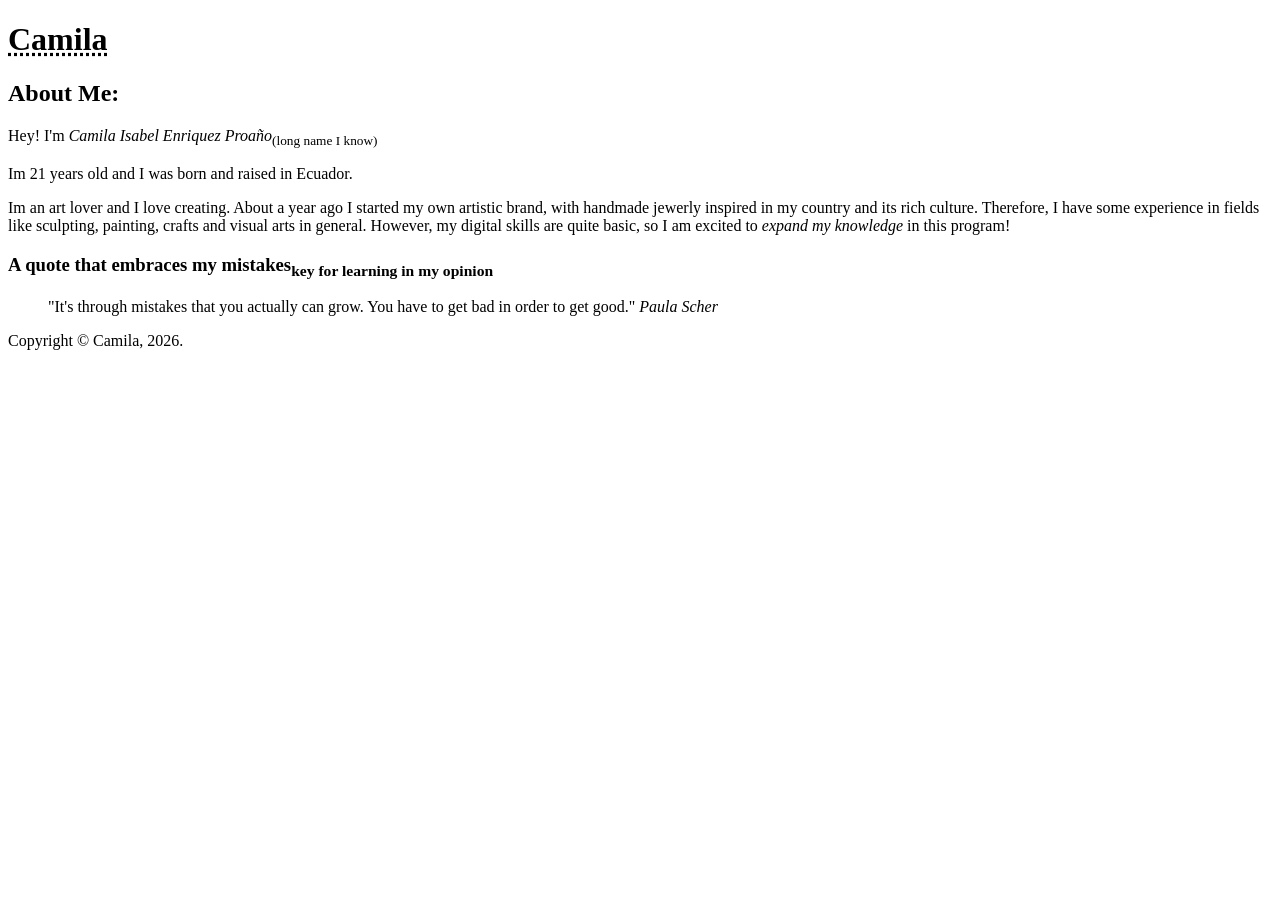
==== index.html @ c2f659ab "jiji" ====
<!DOCTYPE html>
<html lang="en">
<head>
    <meta charset="UTF-8">
    <meta name="viewport" content="width=device-width, initial-scale=1.0">
    <title>HTML assignment 1</title>
</head>
<body>
    <!--I added the abreviation tag here bc i didnt know where else-->
    <header><h1><abbr title="Camila Isabel Enriquez Proaño">Camila</abbr></h1></header>
    <article>
        <!--Here I will start intoducing myself-->
        <h2>About Me:</h2>
        <p>Hey! I'm <em>Camila Isabel Enriquez Proaño</em><sub>(long name I know)</sub></p>
        <!--well actually I start here-->
        <p>Im 21 years old and I was born and raised in Ecuador.</p>
        <!--basically why im here-->
        <p>Im an art lover and I love creating. About a year ago I started my own artistic brand, with handmade jewerly inspired in my country and its rich culture. Therefore, I have some experience in fields like sculpting, painting, crafts and visual arts in general. However, my digital skills are quite basic, so I am excited to <em>expand my knowledge</em> in this program! </p>
        <h3>A quote that embraces my mistakes<sub>key for learning in my opinion</sub></h3>
        <blockquote>"It's through mistakes that you actually can grow. You have to get bad in order to get good." <cite>Paula Scher</cite></blockquote>
    </article>
    <!--here i forgot the copyright thing but achieve it!-->
    <footer>
        <p>Copyright &copy; Camila, 2026.</p>
    </footer>
</body>
</html>
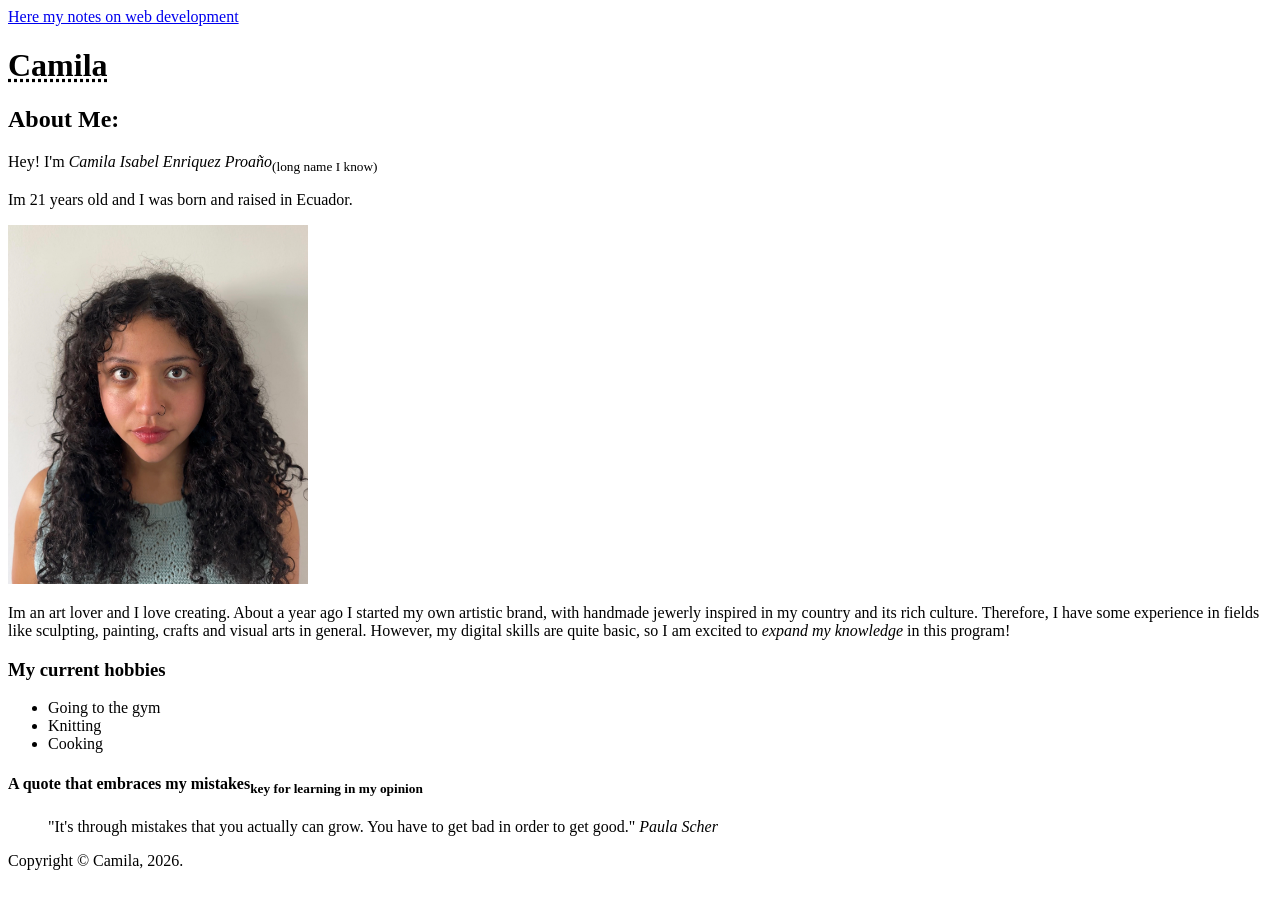
==== commit bf571e57: "Assigment 2 adds" ====
--- a/index.html
+++ b/index.html
@@ -4,22 +4,31 @@
     <meta charset="UTF-8">
     <meta name="viewport" content="width=device-width, initial-scale=1.0">
     <title>HTML assignment 1</title>
+    <a href="notes.html">Here my notes on web development</a>
 </head>
 <body>
-    <!--I added the abreviation tag here bc i didnt know where else-->
+    <!--I added the abreviation tag here-->
     <header><h1><abbr title="Camila Isabel Enriquez Proaño">Camila</abbr></h1></header>
     <article>
-        <!--Here I will start intoducing myself-->
+        <!--Here I will start intoducing myself, I added "h2" tag for a subheading-->
         <h2>About Me:</h2>
         <p>Hey! I'm <em>Camila Isabel Enriquez Proaño</em><sub>(long name I know)</sub></p>
-        <!--well actually I start here-->
         <p>Im 21 years old and I was born and raised in Ecuador.</p>
-        <!--basically why im here-->
+        <!--I added an image tag to display a picture of me, I changed the width to 300-->
+        <img src="images/Camila.jpg" alt="A picture of me" width="300">
+        <!--I added a new "p" tag to separate the paragraphs-->
         <p>Im an art lover and I love creating. About a year ago I started my own artistic brand, with handmade jewerly inspired in my country and its rich culture. Therefore, I have some experience in fields like sculpting, painting, crafts and visual arts in general. However, my digital skills are quite basic, so I am excited to <em>expand my knowledge</em> in this program! </p>
-        <h3>A quote that embraces my mistakes<sub>key for learning in my opinion</sub></h3>
+        <!--I added a new "h3" tag to introduce the quote as a sub sub heading if that makes sense-->
+        <h3>My current hobbies</h3>
+        <ul>
+            <li>Going to the gym</li>
+            <li>Knitting</li>
+            <li>Cooking</li>
+        </ul>
+        <h4>A quote that embraces my mistakes<sub>key for learning in my opinion</sub></h4>
         <blockquote>"It's through mistakes that you actually can grow. You have to get bad in order to get good." <cite>Paula Scher</cite></blockquote>
     </article>
-    <!--here i forgot the copyright thing but achieve it!-->
+    <!--here i added copyright on footer, where it should be.-->
     <footer>
         <p>Copyright &copy; Camila, 2026.</p>
     </footer>
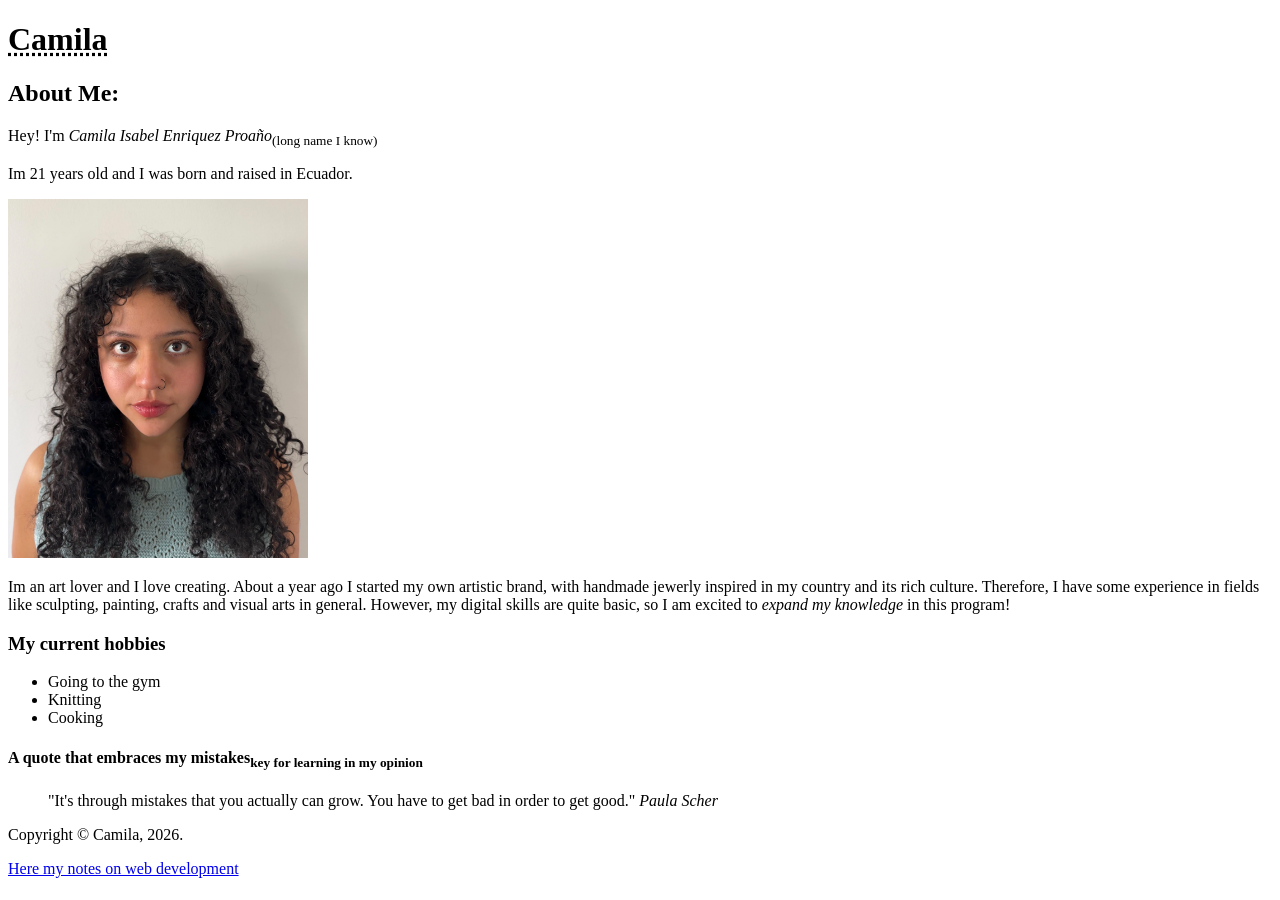
==== commit c7843794: "errores corregidos" ====
--- a/index.html
+++ b/index.html
@@ -4,7 +4,6 @@
     <meta charset="UTF-8">
     <meta name="viewport" content="width=device-width, initial-scale=1.0">
     <title>HTML assignment 1</title>
-    <a href="notes.html">Here my notes on web development</a>
 </head>
 <body>
     <!--I added the abreviation tag here-->
@@ -32,5 +31,6 @@
     <footer>
         <p>Copyright &copy; Camila, 2026.</p>
     </footer>
+      <a href="notes.html">Here my notes on web development</a>
 </body>
 </html>
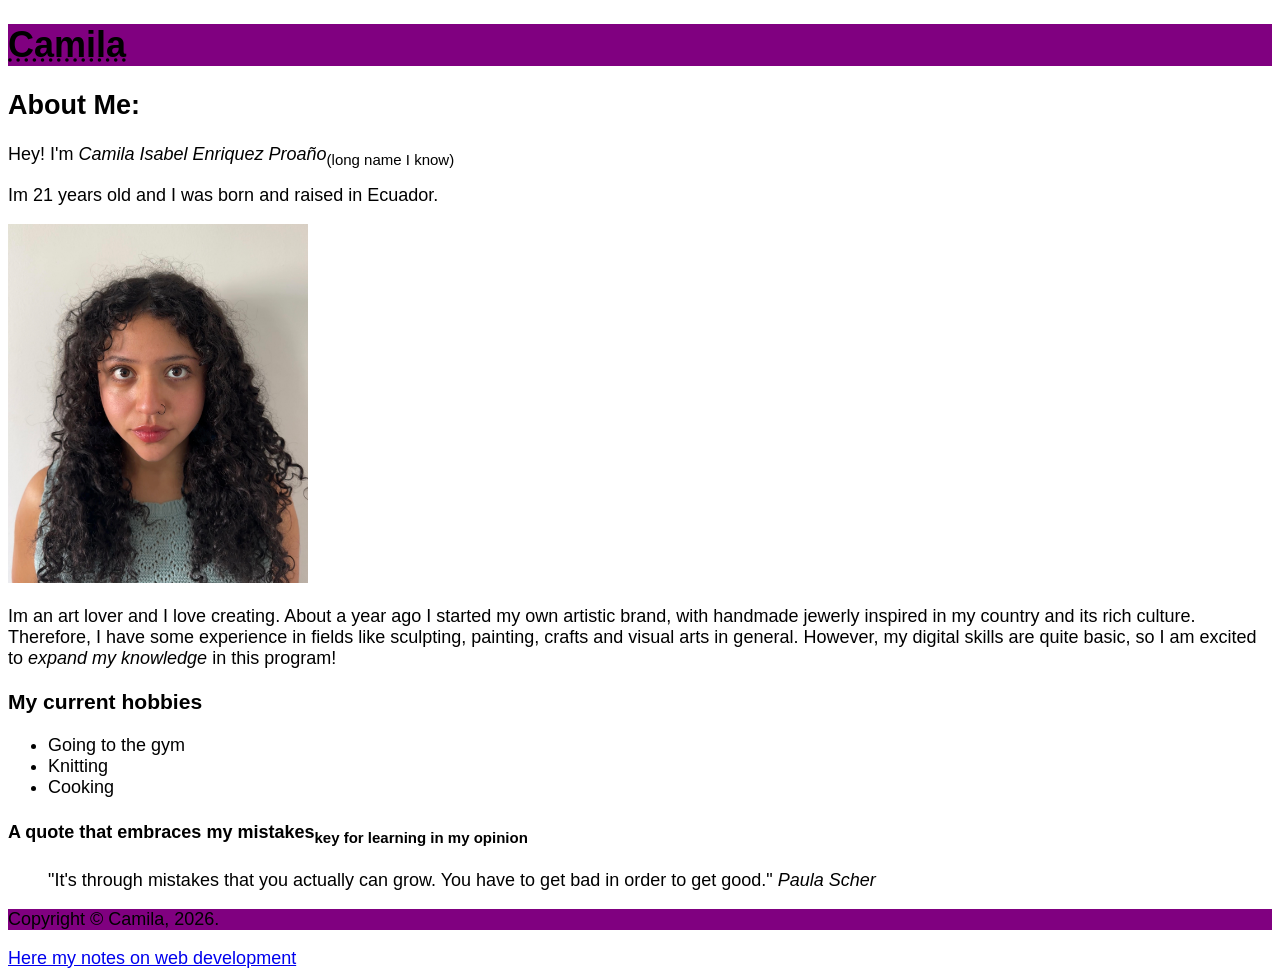
==== commit 9492d737: "purple added first part css" ====
--- a/index.html
+++ b/index.html
@@ -3,18 +3,20 @@
 <head>
     <meta charset="UTF-8">
     <meta name="viewport" content="width=device-width, initial-scale=1.0">
+    <link rel="stylesheet" href="styles/styles.css">
     <title>HTML assignment 1</title>
 </head>
 <body>
     <!--I added the abreviation tag here-->
-    <header><h1><abbr title="Camila Isabel Enriquez Proaño">Camila</abbr></h1></header>
+    <header>
+        <h1> <abbr title="Camila Isabel Enriquez Proaño">Camila</abbr></h1></header>
     <article>
         <!--Here I will start intoducing myself, I added "h2" tag for a subheading-->
         <h2>About Me:</h2>
         <p>Hey! I'm <em>Camila Isabel Enriquez Proaño</em><sub>(long name I know)</sub></p>
         <p>Im 21 years old and I was born and raised in Ecuador.</p>
         <!--I added an image tag to display a picture of me, I changed the width to 300-->
-        <img src="images/Camila.jpg" alt="A picture of me" width="300">
+        <img id= "my-image" src="images/Camila.jpg" alt="A picture of me" width="300">
         <!--I added a new "p" tag to separate the paragraphs-->
         <p>Im an art lover and I love creating. About a year ago I started my own artistic brand, with handmade jewerly inspired in my country and its rich culture. Therefore, I have some experience in fields like sculpting, painting, crafts and visual arts in general. However, my digital skills are quite basic, so I am excited to <em>expand my knowledge</em> in this program! </p>
         <!--I added a new "h3" tag to introduce the quote as a sub sub heading if that makes sense-->
--- a/styles/styles.css
+++ b/styles/styles.css
@@ -0,0 +1,13 @@
+body {
+    font-family: Arial, sans-serif;
+    font-size: 18px;
+}
+header, footer {
+    background-color: purple;  
+}
+.site-title {
+    color: dark rgb(11, 100, 23) 
+}
+#my-image {
+    box shadow: 0 2px 1px 1px black;
+}
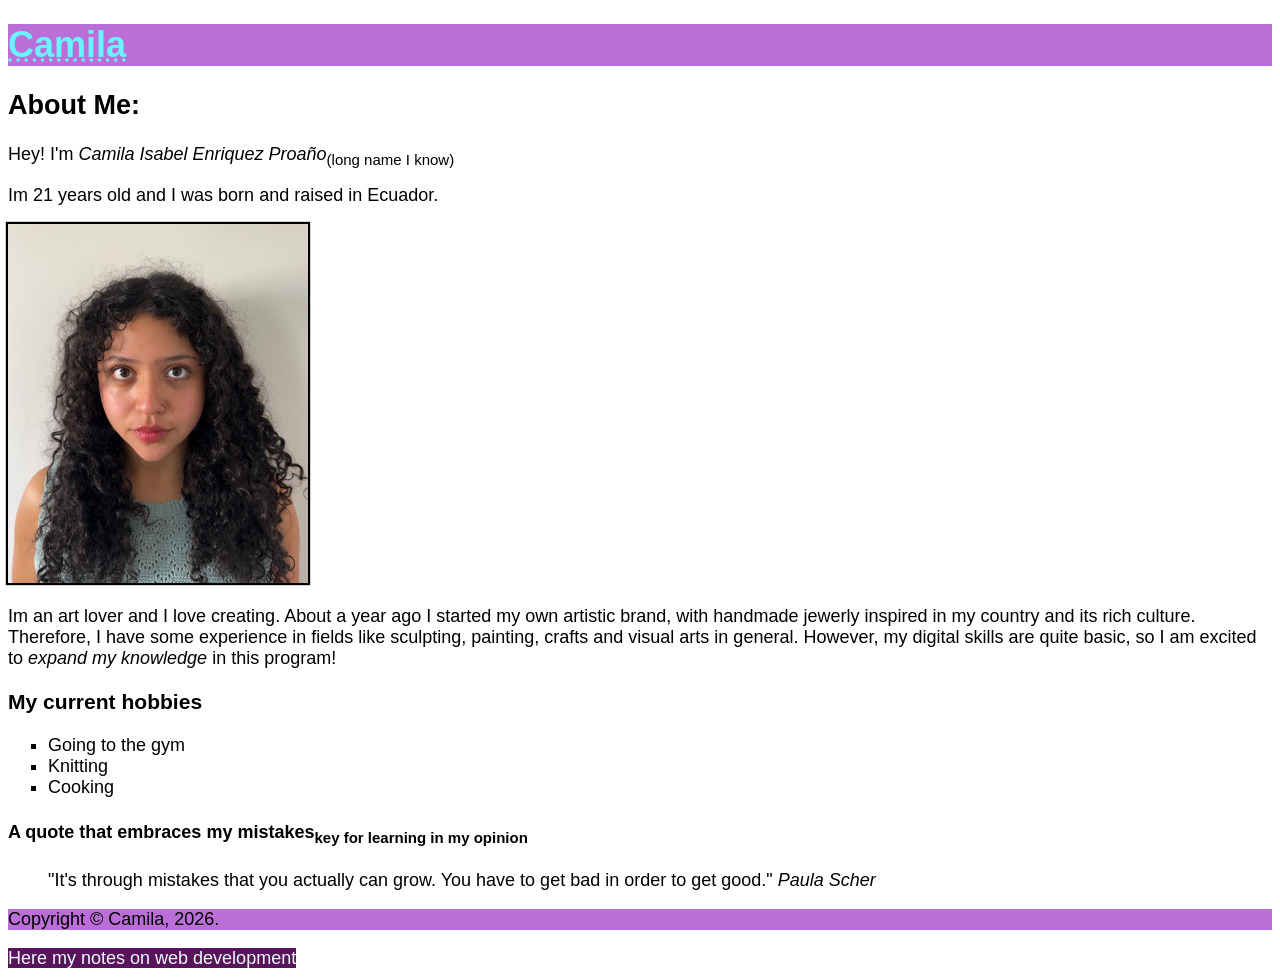
==== commit b50ea982: "css edits" ====
--- a/index.html
+++ b/index.html
@@ -3,13 +3,15 @@
 <head>
     <meta charset="UTF-8">
     <meta name="viewport" content="width=device-width, initial-scale=1.0">
+    <!--here I link my css file so it is connected to my html-->
     <link rel="stylesheet" href="styles/styles.css">
-    <title>HTML assignment 1</title>
+    <title>
+        "HTML assignment 1" </title>
 </head>
 <body>
     <!--I added the abreviation tag here-->
     <header>
-        <h1> <abbr title="Camila Isabel Enriquez Proaño">Camila</abbr></h1></header>
+        <h1 class="site-title"><abbr title="Camila Isabel Enriquez Proaño">Camila</abbr></h1></header>
     <article>
         <!--Here I will start intoducing myself, I added "h2" tag for a subheading-->
         <h2>About Me:</h2>
@@ -33,6 +35,8 @@
     <footer>
         <p>Copyright &copy; Camila, 2026.</p>
     </footer>
-      <a href="notes.html">Here my notes on web development</a>
+      <nav>
+        <a href="notes.html">Here my notes on web development</a>
+      </nav>
 </body>
 </html>
--- a/styles/styles.css
+++ b/styles/styles.css
@@ -1,13 +1,35 @@
+/* I target the body tag to edit the font of most of my web (everything inside body) */
 body {
-    font-family: Arial, sans-serif;
+    font-family:'Gill Sans', 'Gill Sans MT', Calibri, 'Trebuchet MS', sans-serif;
     font-size: 18px;
 }
+/*--Im editing header and footer at the same time using the comma */ 
 header, footer {
-    background-color: purple;  
+    background-color:rgb(187, 110, 215);  
 }
+/* I used the . to edit site-title which is the name I gave to a class in html that contains my h1 */
 .site-title {
-    color: dark rgb(11, 100, 23) 
+    color:rgb(105, 245, 255)
 }
+/* I used the # to edit my image which has an id in html I added previously*/
 #my-image {
-    box shadow: 0 2px 1px 1px black;
-}+    box-shadow: 0 0 1px 2px black;
+}
+/*here im styling the bullets of my hobbies list so i targeted the ul tag*/
+ul{
+  list-style-type: square;
+}
+/*from here I style the nav section (link) using the a for the link/ a:hover when I select the link/ and a action for when I click the link*/
+a {
+    text-decoration: none;
+    background-color: rgb(88, 20, 90);
+    border: 2cm;
+    color:aliceblue ;
+}
+a:hover {
+    background-color:darkblue;
+    color:mediumslateblue;
+}
+a:active {
+    background-color:lawngreen;
+}
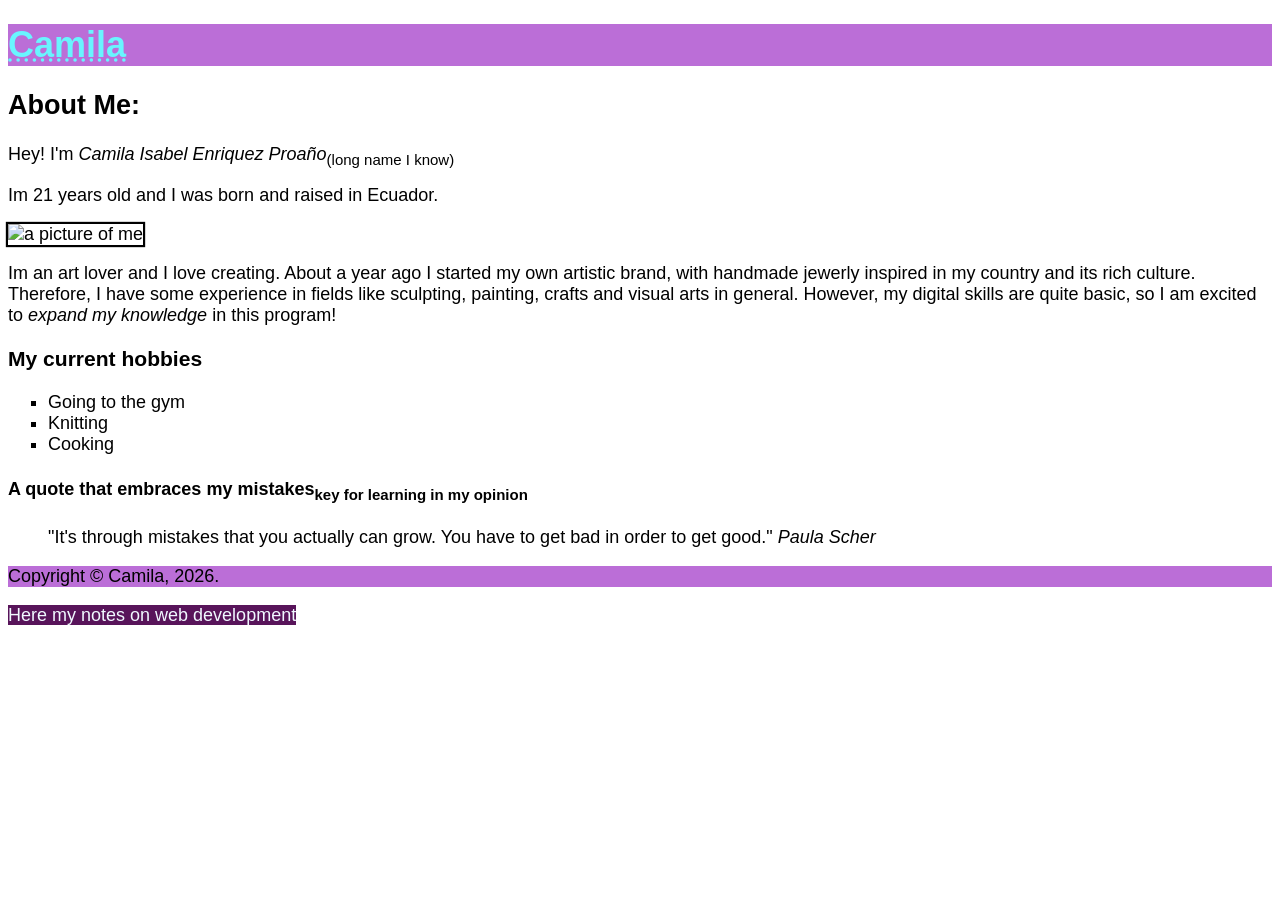
==== commit a3ddfd24: "image upper case fixed" ====
--- a/index.html
+++ b/index.html
@@ -11,6 +11,7 @@
 <body>
     <!--I added the abreviation tag here-->
     <header>
+        <!--I added a class called ""site title" to h1 to edited later on css-->
         <h1 class="site-title"><abbr title="Camila Isabel Enriquez Proaño">Camila</abbr></h1></header>
     <article>
         <!--Here I will start intoducing myself, I added "h2" tag for a subheading-->
@@ -18,7 +19,8 @@
         <p>Hey! I'm <em>Camila Isabel Enriquez Proaño</em><sub>(long name I know)</sub></p>
         <p>Im 21 years old and I was born and raised in Ecuador.</p>
         <!--I added an image tag to display a picture of me, I changed the width to 300-->
-        <img id= "my-image" src="images/Camila.jpg" alt="A picture of me" width="300">
+        <!--I added id to the image of me and called it my image to style it in css-->
+        <img id= "my-image" src="images/camila.jpg" alt="a picture of me" width="300">
         <!--I added a new "p" tag to separate the paragraphs-->
         <p>Im an art lover and I love creating. About a year ago I started my own artistic brand, with handmade jewerly inspired in my country and its rich culture. Therefore, I have some experience in fields like sculpting, painting, crafts and visual arts in general. However, my digital skills are quite basic, so I am excited to <em>expand my knowledge</em> in this program! </p>
         <!--I added a new "h3" tag to introduce the quote as a sub sub heading if that makes sense-->
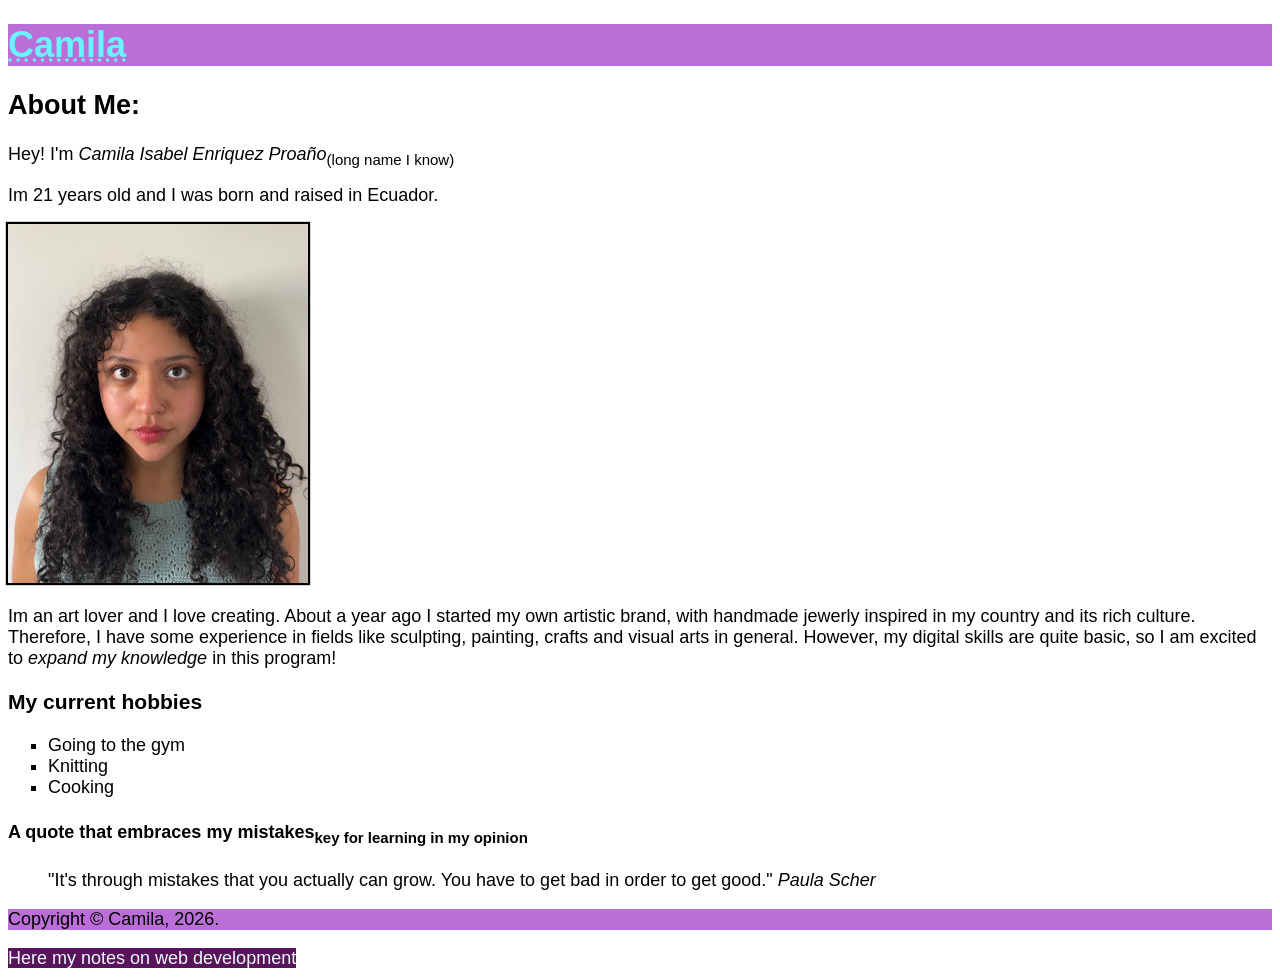
==== commit 3aad75da: "casiiii aaa" ====
--- a/index.html
+++ b/index.html
@@ -20,7 +20,7 @@
         <p>Im 21 years old and I was born and raised in Ecuador.</p>
         <!--I added an image tag to display a picture of me, I changed the width to 300-->
         <!--I added id to the image of me and called it my image to style it in css-->
-        <img id= "my-image" src="images/camila.jpg" alt="a picture of me" width="300">
+        <img id= "my-image" src="images/yo.jpg" alt="a picture of me" width="300">
         <!--I added a new "p" tag to separate the paragraphs-->
         <p>Im an art lover and I love creating. About a year ago I started my own artistic brand, with handmade jewerly inspired in my country and its rich culture. Therefore, I have some experience in fields like sculpting, painting, crafts and visual arts in general. However, my digital skills are quite basic, so I am excited to <em>expand my knowledge</em> in this program! </p>
         <!--I added a new "h3" tag to introduce the quote as a sub sub heading if that makes sense-->
